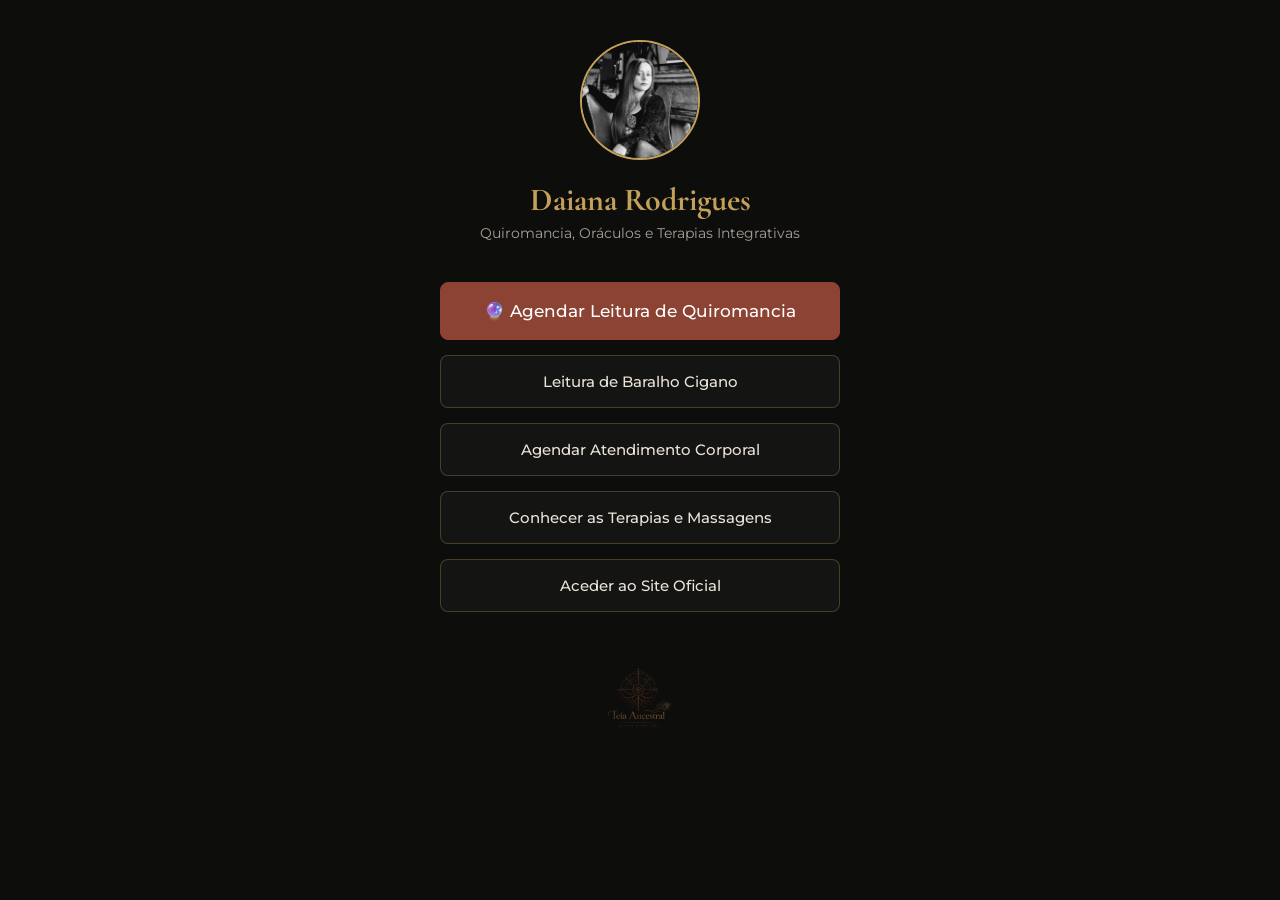
==== links.html @ bf453271 "Versão inicial do site Teia Ancestral" ====
<!doctype html>
<html lang="pt-BR">
<head>
  <meta charset="utf-8">
  <meta name="viewport" content="width=device-width, initial-scale=1">
  <title>Links | Teia Ancestral</title>
  <meta name="theme-color" content="#0d0d0c">
  <link rel="icon" type="image/png" href="assets/img/fivicon.png">
  <link rel="preconnect" href="https://fonts.googleapis.com">
  <link href="https://fonts.googleapis.com/css2?family=Cormorant+Garamond:ital,wght@0,400;0,600&family=Montserrat:wght@400;500&display=swap" rel="stylesheet">
  <style>
    * { box-sizing: border-box; margin: 0; padding: 0; }
    body { background-color: #0d0d0c; color: #eae3d9; font-family: 'Montserrat', sans-serif; display: flex; flex-direction: column; align-items: center; min-height: 100vh; padding: 40px 20px; }
    .profile-img { width: 120px; height: 120px; border-radius: 50%; object-fit: cover; border: 2px solid #c5a059; margin-bottom: 20px; }
    h1 { font-family: 'Cormorant Garamond', serif; font-size: 2rem; color: #c5a059; margin-bottom: 5px; text-align: center; }
    p.subtitle { font-size: 0.9rem; color: #a8a095; margin-bottom: 40px; text-align: center; }
    .links-container { width: 100%; max-width: 400px; display: flex; flex-direction: column; gap: 15px; }
    .link-btn { display: block; width: 100%; padding: 16px 20px; background-color: #141412; color: #eae3d9; text-decoration: none; text-align: center; border: 1px solid rgba(197, 160, 89, 0.3); border-radius: 8px; font-weight: 500; font-size: 0.95rem; transition: all 0.3s ease; }
    .link-btn:hover, .link-btn:focus { background-color: #c5a059; color: #0d0d0c; border-color: #c5a059; }
    
    /* Classe de destaque mais forte para a Quiromancia */
    .link-btn.highlight { background-color: #8c4333; border-color: #8c4333; color: #fff; font-size: 1.05rem; padding: 18px 20px; }
    .link-btn.highlight:hover { background-color: #7a3a2c; }
    
    .footer-logo { width: 80px; margin-top: 50px; opacity: 0.5; }
  </style>
</head>
<body>
  <img src="assets/img/daiana.jpg" alt="Daiana Rodrigues" class="profile-img">
  <h1>Daiana Rodrigues</h1>
  <p class="subtitle">Quiromancia, Oráculos e Terapias Integrativas</p>

  <div class="links-container">
    <!-- Destaque absoluto para Quiromancia focado no público do Instagram -->
    <a href="https://wa.me/5511960930659?text=Ol%C3%A1%2C%20Daiana.%20Vim%20pelo%20Instagram%20e%20gostaria%20de%20agendar%20uma%20leitura%20de%20Quiromancia." target="_blank" class="link-btn highlight">🔮 Agendar Leitura de Quiromancia</a>
    
    <a href="https://wa.me/5511960930659?text=Ol%C3%A1%2C%20Daiana.%20Vim%20pelo%20Instagram%20e%20gostaria%20de%20saber%20sobre%20o%20Baralho%20Cigano." target="_blank" class="link-btn">Leitura de Baralho Cigano</a>
    
    <a href="https://wa.me/5511960930659?text=Ol%C3%A1%2C%20Daiana.%20Vim%20pelo%20Instagram%20e%20gostaria%20de%20agendar%20um%20atendimento%20corporal." target="_blank" class="link-btn">Agendar Atendimento Corporal</a>
    
    <a href="index.html#rituais" class="link-btn">Conhecer as Terapias e Massagens</a>
    
    <a href="index.html" class="link-btn">Aceder ao Site Oficial</a>
  </div>

  <img src="assets/img/logo-teia-ancestral.webp" alt="Teia Ancestral" class="footer-logo">
</body>
</html>
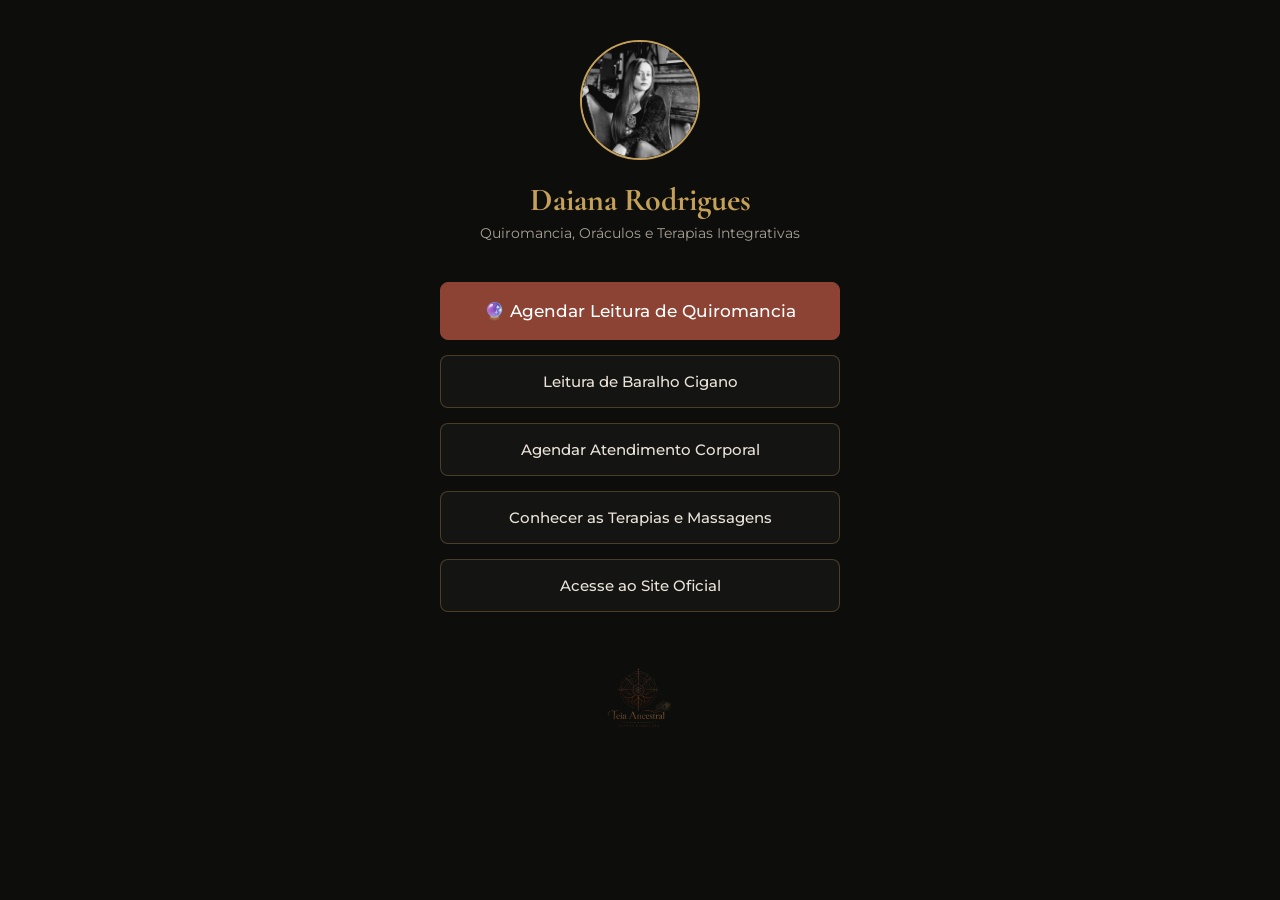
==== commit e2684f3b: "fix: sincroniza texto Acesse ao Site Oficial no index" ====
--- a/links.html
+++ b/links.html
@@ -40,7 +40,7 @@
     
     <a href="index.html#rituais" class="link-btn">Conhecer as Terapias e Massagens</a>
     
-    <a href="index.html" class="link-btn">Aceder ao Site Oficial</a>
+    <a href="index.html" class="link-btn">Acesse ao Site Oficial</a>
   </div>
 
   <img src="assets/img/logo-teia-ancestral.webp" alt="Teia Ancestral" class="footer-logo">
